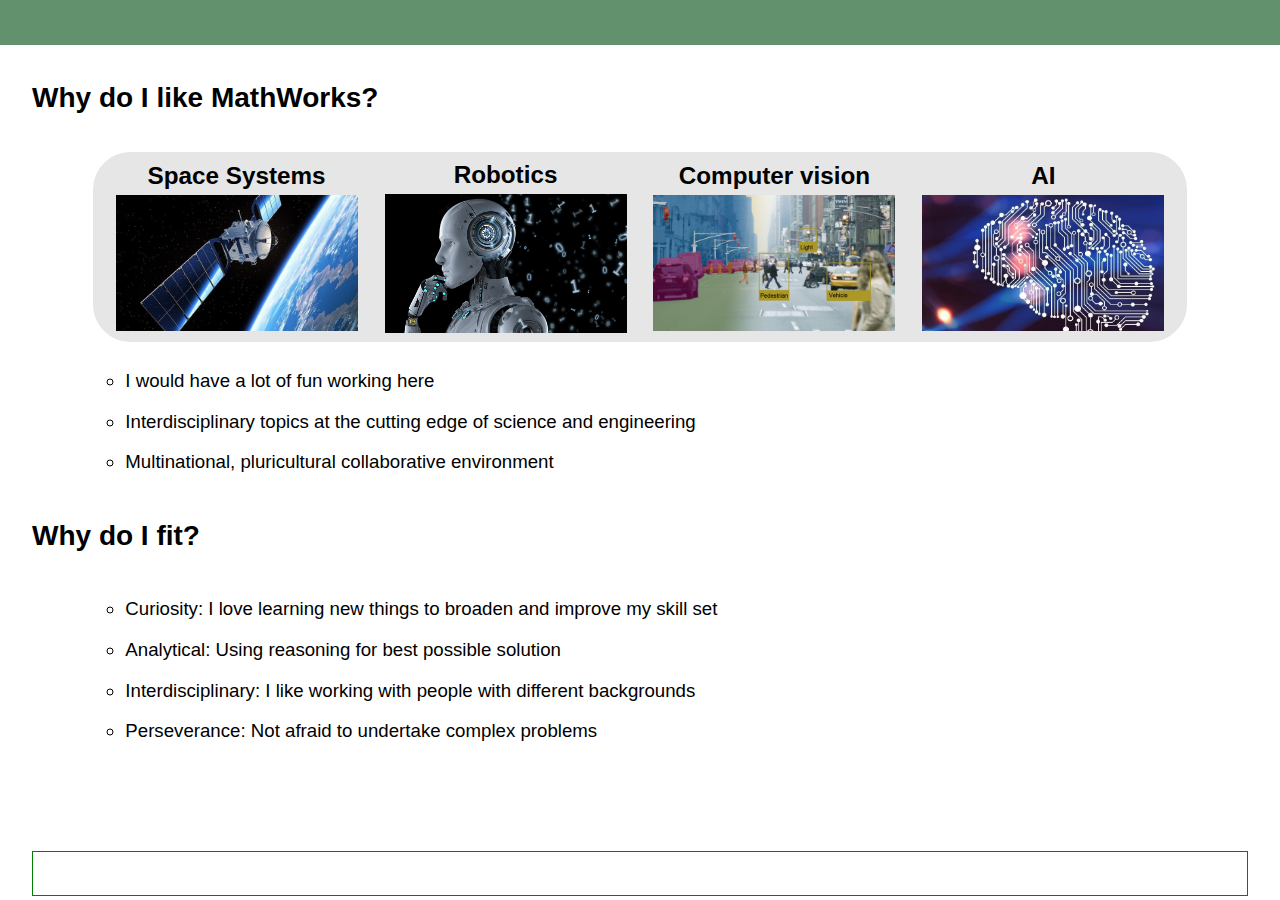
==== mathworks.html @ 30c5d0ac "Initial commit" ====
<!DOCTYPE html>
<html lang="en">

<head>
    <meta charset="UTF-8">
    <meta http-equiv="X-UA-Compatible" content="IE=edge">
    <meta name="viewport" content="width=device-width, initial-scale=1.0">

    <link rel="stylesheet" href="./css/main.css">
    <link rel="shortcut icon" href="#">

</head>

<body>

    <header></header>

    <main>

        <section>
            <h1>Why do I like MathWorks?</h1>

            <div class="block">
                <div class="container" style="text-align: center;">
                    <div style="width: 25%;">
                        <h2 style="margin-bottom: 0.25rem;">Space Systems</h2>
                        <img width=90% src="./img/mathworks/space_systems.jpg">
                    </div>
                    <div style="width: 25%;">
                        <h2 style="margin-bottom: 0.25rem;">Robotics</h2>
                        <img width=90% src="./img/mathworks/robot.jpg">
                    </div>
                    <div style="width: 25%;">
                        <h2 style="margin-bottom: 0.25rem;">Computer vision</h2>
                        <img width=90% src="./img/mathworks/vision.jpg">
                    </div>
                    <div style="width: 25%;">
                        <h2 style="margin-bottom: 0.25rem;">AI</h2>
                        <img width=90% src="./img/mathworks/AI.jpg">
                    </div>
                </div>
            </div>

            <ul>
                <li>I would have a lot of fun working here</li>
                <li>Interdisciplinary topics at the cutting edge of science and engineering</li>
                <li>Multinational, pluricultural collaborative environment</li>
            </ul>

            <h1> Why do I fit?</h1>
            <ul>
                <li>Curiosity: I love learning new things to broaden and improve my skill set</li>
                <li>Analytical: Using reasoning for best possible solution</li>
                <li>Interdisciplinary: I like working with people with different backgrounds</li>
                <li>Perseverance: Not afraid to undertake complex problems</li>
            </ul>
        </section>

        
    </main>

    <footer></footer>

    <script src="./main.js"></script>

</body>

</html>
---- css/main.css ----
*{
    margin: 0;
    padding:0;
    box-sizing: border-box;
    font-family: sans-serif;
    font-size: 14pt;
}

/*********************************************************/
/*********************************************************/

header{
    height: 5vh;
    width: 100%;
    position:absolute;
    top: 0;
    
    background: rgb(98, 145, 110);
    display: flex;
    justify-content: space-evenly;
    align-items: center;

    font-weight: bold;
}

header a{
    text-decoration: none;
}

header .active {
    color:white;  
    font-size: 1rem;
}

header .other {
    color:rgb(184, 183, 183);  
    font-size: 0.8rem;    
}

footer {
    width: 95%;
    height: 5vh;
    position: absolute;
    bottom: 0;
    left: 2.5%;
    display:grid;
    grid-template-columns: repeat(3, 1fr);
    align-items: center;
    text-align: center;
    position: absolute;
    bottom: 4px;
    border: 0.1rem solid green;
    background-color: white;
}


/*********************************************************/
/*********************************************************/

main {
    scroll-snap-type: y mandatory;
    overflow-y: scroll;
    scrollbar-width: none;   /* Firefox only */
    height: 100vh;
}

section {
    height: 100vh;
    width: 95%;
    margin: auto;
    padding-top: 5vh;
    scroll-snap-align: start;
}
 

h1 {
    font-size: 1.5rem;
    margin: 2rem 0;
}

h2 {
    font-size: 1.3rem;
}

img{
    display:block;
    margin: auto;
}

ul {
    padding-left: 5.0rem;
    list-style-type: circle;
}

ul li {
    padding: 0.5rem 0;
}

th {
    text-align: left;
    padding-right: 2rem;
    font-weight: normal;
}

p.citation
{
    text-align: center;
    font-size: 0.9rem;
    margin-top: 1vh;
}


.container {
    display:flex;
    align-items: center;
}

.block {
    width: 90%;
    margin: 1rem auto;
    padding: 0.5rem;
    border-radius: 2rem;
    background: rgb(230, 230, 230);
}
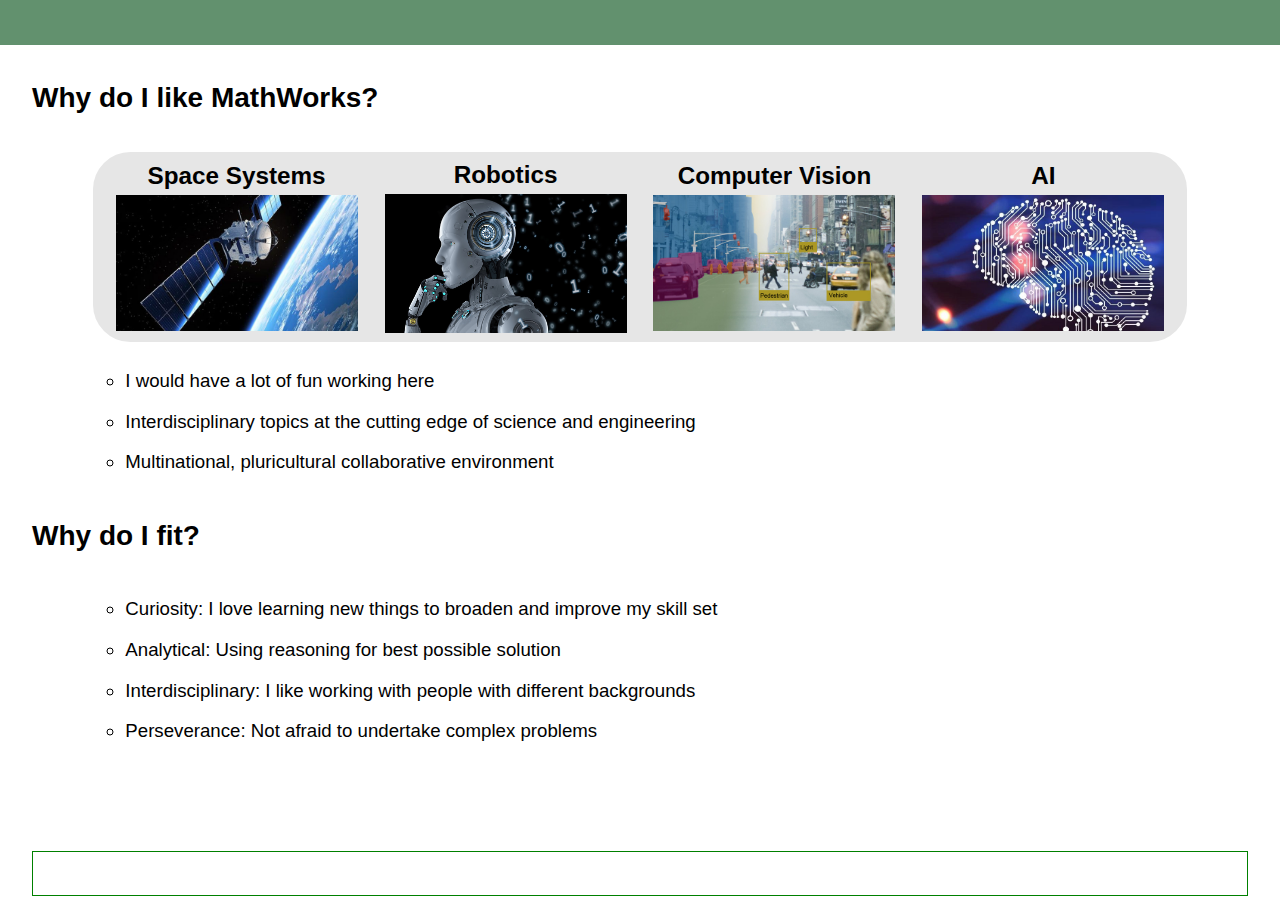
==== commit acc62112: "Fixing some english" ====
--- a/mathworks.html
+++ b/mathworks.html
@@ -31,7 +31,7 @@
                         <img width=90% src="./img/mathworks/robot.jpg">
                     </div>
                     <div style="width: 25%;">
-                        <h2 style="margin-bottom: 0.25rem;">Computer vision</h2>
+                        <h2 style="margin-bottom: 0.25rem;">Computer Vision</h2>
                         <img width=90% src="./img/mathworks/vision.jpg">
                     </div>
                     <div style="width: 25%;">
@@ -56,7 +56,7 @@
             </ul>
         </section>
 
-        
+
     </main>
 
     <footer></footer>
